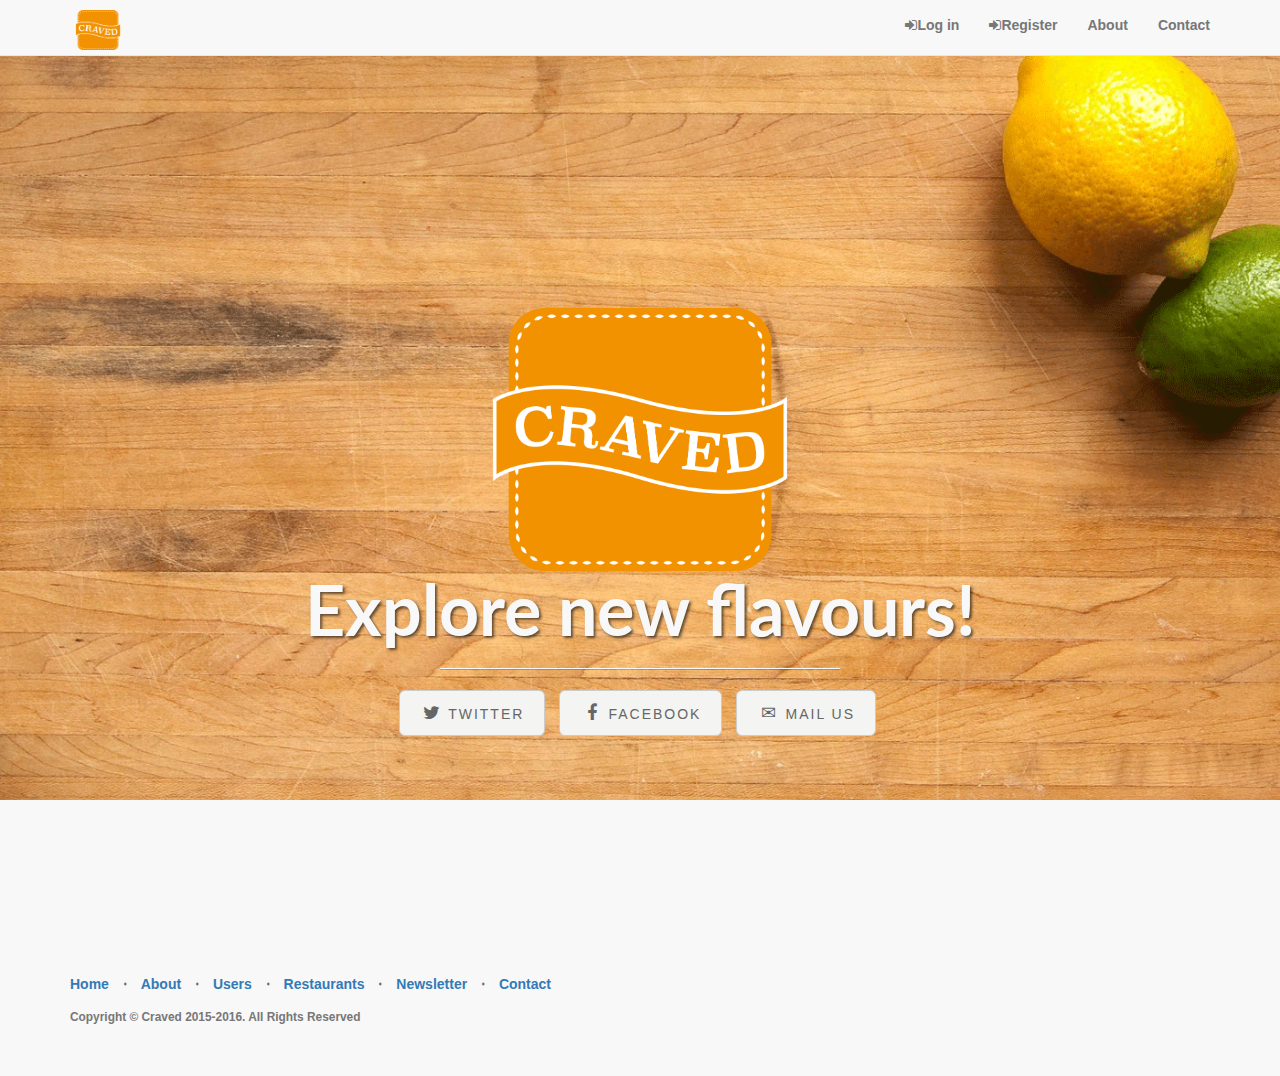
==== development2/index.html @ c383072b "development2" ====
<!DOCTYPE html>
<html lang="en">

<head>

    <meta charset="utf-8">
    <meta http-equiv="X-UA-Compatible" content="IE=edge">
    <meta name="viewport" content="width=device-width, initial-scale=1">
    <meta name="description" content="">
    <meta name="author" content="Bjorn Engels">

    <title>Craved - A new way to discover delicous dishes</title>

    <!-- Bootstrap Core CSS -->
    <link href="assets/css/bootstrap.min.css" rel="stylesheet">

    <!-- Custom CSS -->
    <link href="assets/css/landing-page.css" rel="stylesheet">

    <!-- Form Style CSs -->
    <link rel="stylesheet" type="text/css" href="assets/css/startpagina_style.css" />

    <!-- jQuery -->
    <script src="js/jquery.js "></script>

    <!-- Bootstrap Core JavaScript -->
    <script src="js/bootstrap.min.js "></script>

    <!-- Javascript files -->
    <script type="text/javascript " src="js/script.js "></script>
    <script type="text/javascript" src="http://code.jquery.com/jquery-1.11.0.min.js"></script>
    <script type="text/javascript" src="js/jquery.validate.min.js"></script>
    <script type="text/javascript" src="js/additional-methods.min.js"></script>
    <script type="text/javascript" src="js/main.js"></script>

    <!-- Custom Fonts -->
    <link href="font-awesome/css/font-awesome.min.css" rel="stylesheet" type="text/css">
    <link href="http://fonts.googleapis.com/css?family=Lato:300,400,700,300italic,400italic,700italic" rel="stylesheet" type="text/css">



    <!-- HTML5 Shim and Respond.js IE8 support of HTML5 elements and media queries -->
    <!-- WARNING: Respond.js doesn't work if you view the page via file:// -->
    <!--[if lt IE 9]>
        <script src="https://oss.maxcdn.com/libs/html5shiv/3.7.0/html5shiv.js"></script>
        <script src="https://oss.maxcdn.com/libs/respond.js/1.4.2/respond.min.js"></script>
    <![endif]-->

    <!-- Favicons -->
    <link rel="icon" href="favicon.ico" type="image/x-icon" />
</head>

<body>
    <!-- Favicons -->
    <link rel="apple-touch-icon" sizes="57x57" href="images/favicon/apple-touch-icon-57x57.png">
    <link rel="apple-touch-icon" sizes="60x60" href="images/favicon/apple-touch-icon-60x60.png">
    <link rel="apple-touch-icon" sizes="72x72" href="images/favicon/apple-touch-icon-72x72.png">
    <link rel="apple-touch-icon" sizes="76x76" href="images/favicon/apple-touch-icon-76x76.png">
    <link rel="apple-touch-icon" sizes="114x114" href="images/favicon/apple-touch-icon-114x114.png">
    <link rel="apple-touch-icon" sizes="120x120" href="images/favicon/apple-touch-icon-120x120.png">
    <link rel="apple-touch-icon" sizes="144x144" href="images/favicon/apple-touch-icon-144x144.png">
    <link rel="apple-touch-icon" sizes="152x152" href="images/favicon/apple-touch-icon-152x152.png">
    <link rel="apple-touch-icon" sizes="180x180" href="images/favicon/apple-touch-icon-180x180.png">
    <link rel="icon" type="image/png" href="http://www.craved.be/img/favicon/favicon-32x32.png" sizes="32x32">
    <link rel="icon" type="image/png" href="http://www.craved.be/img/favicon/android-chrome-192x192.png" sizes="192x192">
    <link rel="icon" type="image/png" href="http://www.craved.be/img/favicon/favicon-96x96.png" sizes="96x96">
    <link rel="icon" type="image/png" href="http://www.craved.be/img/favicon/favicon-16x16.png" sizes="16x16">
    <link rel="icon" href="http://www.craved.be/img/favicon/favicon-32x32.png" sizes="32x32" />
    <link rel="icon" href="http://www.craved.be/img/favicon/favicon-48x48.png" sizes="48x48" />
    <link rel="icon" href="http://www.craved.be/favicon.ico" sizes="48x48" />
    <link rel="icon" href="http://www.craved.be/img/favicon/favicon-32x32.ico" sizes="32x32x" />
    <link rel="manifest" href="images/favicon/manifest.json">
    <link rel="mask-icon" href="images/favicon/safari-pinned-tab.svg" color="#5bbad5">
    <meta name="msapplication-TileColor" content="#da532c">
    <meta name="msapplication-TileImage" content="/mstile-144x144.png">
    <meta name="theme-color" content="#ffffff">

    <!-- Navigation -->
    <a name="start"></a>
    <nav class="navbar navbar-default navbar-fixed-top topnav" role="navigation">
        <div class="container topnav">
            <!-- Brand and toggle get grouped for better mobile display -->
            <div class="navbar-header">
                <button type="button" class="navbar-toggle" data-toggle="collapse" data-target="#bs-example-navbar-collapse-1">
                    <span class="sr-only">Toggle navigation</span>
                    <span class="icon-bar"></span>
                    <span class="icon-bar"></span>
                    <span class="icon-bar"></span>
                </button>
                <div id="topicon">
                    <a href="#about"><img id="topicon" class="img-responsive" style="max-height:40px;margin-bottom:5px;margin-top:10px;margin-left:5px;" src="images/craved-icon.png"></a>
                </div>
				              <div style="float:left;">   
							</div>
            </div>
            <!-- Collect the nav links, forms, and other content for toggling -->
            <div class="collapse navbar-collapse" id="bs-example-navbar-collapse-1">
                <ul class="nav navbar-nav navbar-right">
                    
					   <li>
                        <a href="login.php"><i class="fa fa-sign-in"></i>Log in</a>
                    </li>
					   <li>
                        <a href="signup.php"><i class="fa fa-sign-in"></i>Register</a>
                    </li>
					<li>
                        <a href="#about">About</a>
                    </li>
                    <li>
                        <a href="#contact">Contact</a>
                    </li>
                </ul>
            </div>
            <!-- /.navbar-collapse -->
        </div>
        <!-- /.container -->
    </nav>

    <!-- Header -->
    <a name="about"></a>
    <div class="intro-header">
        <div class="container">

            <div class="row">
                <div class="col-lg-12">
                    <div class="intro-message">
					<ul class="list-inline intro-social-buttons">
							<li>
                            </li>
							<li>
                            </li>
                        </ul>
                        <img id="toplogo" class="img-responsive logo center-block" src="images/craved-icon.png">
                        <h1>Explore new flavours!</h1>
                        <hr class="intro-divider">
                        <ul class="list-inline intro-social-buttons">
                            <li>
                                <a href="https://twitter.com/cravedofficial" class="btn btn-default btn-lg"><i class="fa fa-twitter fa-fw"></i> <span class="network-name">Twitter</span></a>
                            </li>
                            <li>
                                <a href="https://www.facebook.com/Craved-1664484917159709/" class="btn btn-default btn-lg"><i class="fa fa-facebook fa-fw"></i> <span class="network-name">Facebook</span></a>
                            </li>
                            <li>
                                <a href="mailto:info@craved.be" class="btn btn-default btn-lg"><i class="fa glyphicon-envelope fa-fw"></i> <span class="network-name">Mail us</span></a>
                            </li>
                        </ul>
                    </div>
                </div>
            </div>

        </div>
        <!-- /.container -->

    </div>
    <!-- /.intro-header -->

    <!-- Page Content -->

    
        <!-- /.container -->

    </div>
    <!-- /.banner -->

    <!-- Footer -->
    <footer>
        <div class="container ">
            <div class="row ">
                <div class="col-lg-12 ">
                    <ul class="list-inline ">
                        <li>
                            <a href="# ">Home</a>
                        </li>
                        <li class="footer-menu-divider ">&sdot;</li>
                        <li>
                            <a href="#about ">About</a>
                        </li>
                        <li class="footer-menu-divider ">&sdot;</li>
                        <li>
                            <a href="#users ">Users</a>
                        </li>
                        <li class="footer-menu-divider ">&sdot;</li>
                        <li>
                            <a href="#restaurants ">Restaurants</a>
                        </li>
                        <li class="footer-menu-divider ">&sdot;</li>
                        <li>
                            <a href="#newsletter ">Newsletter</a>
                        </li>
                        <li class="footer-menu-divider ">&sdot;</li>
                        <li>
                            <a href="#contact ">Contact</a>
                        </li>
                    </ul>
                    <p class="copyright text-muted small ">Copyright &copy; Craved 2015-2016. All Rights Reserved</p>
                </div>
            </div>
        </div>
    </footer>


</body>

</html>
---- development2/assets/css/landing-page.css ----
/*!
 * Start Bootstrap - Landing Page Bootstrap Theme (http://startbootstrap.com)
 * Code licensed under the Apache License v2.0.
 * For details, see http://www.apache.org/licenses/LICENSE-2.0.
 */

body,
html {
    width: 100%;
    height: 100%;
}

body,
h1,
h2,
h3,
h4,
h5,
h6 {
    font-family: "Lato","Helvetica Neue",Helvetica,Arial,sans-serif;
    font-weight: 700;
}

.topnav {
    font-size: 14px; 
}

.lead {
    font-size: 18px;
    font-weight: 400;
}

.intro-header {
    padding-top: 50px; /* If you're making other pages, make sure there is 50px of padding to make sure the navbar doesn't overlap content! */
    padding-bottom: 50px;
    text-align: center;
    color: #f8f8f8;
    background: url(../../images/intro-bg.gif) no-repeat center center;
    background-size: cover;
    max-height:800px;
}

.intro-message {
    position: relative;
    padding-top: 20%;
    padding-bottom: 20%;
}

.intro-message > h1 {
    margin: 0;
    text-shadow: 2px 2px 3px rgba(0,0,0,0.6);
    font-size: 5em;
}

.intro-divider {
    width: 400px;
    border-top: 1px solid #f8f8f8;
    border-bottom: 1px solid rgba(0,0,0,0.2);
}

.intro-message > h3 {
    text-shadow: 2px 2px 3px rgba(0,0,0,0.6);
}

@media(max-width:767px) {
    .intro-message {
        padding-bottom: 15%;
    }

    .intro-message > h1 {
        font-size: 3em;
    }

    ul.intro-social-buttons > li {
        display: block;
        margin-bottom: 20px;
        padding: 0;
    }

    ul.intro-social-buttons > li:last-child {
        margin-bottom: 0;
    }

    .intro-divider {
        width: 100%;
    }
}

.network-name {
    text-transform: uppercase;
    font-size: 14px;
    font-weight: 400;
    letter-spacing: 2px;
}

.content-section-a {
    padding: 50px 0;
    background-color: #f8f8f8;
}

.content-section-b {
    padding: 50px 0;
    border-top: 1px solid #e7e7e7;
    border-bottom: 1px solid #e7e7e7;
}

.section-heading {
    margin-bottom: 30px;
}

.section-heading-spacer {
    float: left;
    width: 200px;
    border-top: 3px solid #e7e7e7;
}

.banner {
    padding: 100px 0;
    color: #f8f8f8;
    background: url(../../images/scroll.jpg) no-repeat center center;
    background-size: cover;
}

.banner h2 {
    margin: 0;
    text-shadow: 2px 2px 3px rgba(0,0,0,0.6);
    font-size: 3em;
}

.banner ul {
    margin-bottom: 0;
}

.banner-social-buttons {
    float: right;
    margin-top: 0;
}

@media(max-width:1199px) {
    ul.banner-social-buttons {
        float: left;
        margin-top: 15px;
    }
}

@media(max-width:767px) {
    .banner h2 {
        margin: 0;
        text-shadow: 2px 2px 3px rgba(0,0,0,0.6);
        font-size: 3em;
    }

    ul.banner-social-buttons > li {
        display: block;
        margin-bottom: 20px;
        padding: 0;
    }

    ul.banner-social-buttons > li:last-child {
        margin-bottom: 0;
    }
}

footer {
    padding: 50px 0;
    background-color: #f8f8f8;
}

p.copyright {
    margin: 15px 0 0;
}

.logo {
    background: transparent;
    max-width:300px;
    max-height: 300px;
}

.center {
    display:table-cell;
    vertical-align:middle;
    float:none;
}

/*
	LOGIN
*/
@import url(http://fonts.googleapis.com/css?family=Source+Sans+Pro:400,700,700italic,400italic);

body {font-family: 'Source Sans Pro', sans-serif; font-size: 14px; color: #666;}

#lean_overlay {
    position: fixed;
    z-index:100;
    top: 0px;
    left: 0px;
    height:100%;
    width:100%;
    background: #000;
    display: none;
}

.popupContainer{
	position:absolute;
	width:330px;
	height: auto;
	left:45%;
	top:80px;
	background: #FFF;
}

#modal_trigger {margin:100px auto; width:100px; display:block;}

.btn {padding:10px 20px; background: #F4F4F2;}
.btn_red {background: #ED6347; color: #FFF;}

.btn:hover {background: #E4E4E2;}
.btn_red:hover {background: #C12B05;}

a.btn {color:#666; text-align: center; text-decoration: none;}
a.btn_red {color: #FFF;}

.one_half {width:50%; display: block; float:left;}
.one_half.last {width:45%; margin-left:5%;}

/* Popup Styles*/
.popupHeader {font-size:16px; text-transform: uppercase;}
.popupHeader {background:#F4F4F2; position:relative; padding:10px 20px; border-bottom:1px solid #DDD; font-weight:bold;}
.popupHeader .modal_close {position: absolute; right: 0; top:0; padding:10px 15px; background:#E4E4E2; cursor: pointer; color:#aaa; font-size:16px;}

.popupBody {padding:20px;}


/* Social Login Form */
.social_login {}
.social_login .social_box {display:block; clear:both; padding:10px; margin-bottom: 10px; background: #F4F4F2; overflow: hidden;}
.social_login .icon {display:block; width:10px; padding:5px 10px; margin-right: 10px; float:left; color:#FFF; font-size:16px; text-align: center;} 
.social_login .fb .icon {background:#3B5998;}
.social_login .google .icon {background:#DD4B39;}
.social_login .icon_title {display:block; padding:5px 0; float:left; font-weight: bold; font-size: 16px; color:#777;}
.social_login .social_box:hover {background: #E4E4E2;}

.centeredText {text-align: center; margin: 20px 0; clear: both; overflow: hidden; text-transform: uppercase;}

.action_btns {clear:both; overflow: hidden;}
.action_btns a {display: block;}

/* User Login Form */
.user_login {display: none;}
.user_login label {display: block; margin-bottom:5px;}
.user_login input[type="text"], .user_login input[type="email"], .user_login input[type="password"] {display: block; width:90%; padding: 10px; border:1px solid #DDD; color:#666;}
.user_login input[type="checkbox"] {float:left; margin-right:5px;}
.user_login input[type="checkbox"]+label {float:left;}

.user_login .checkbox {margin-bottom: 10px; clear: both; overflow: hidden;}
.forgot_password {display:block; margin: 20px 0 10px; clear: both; overflow: hidden; text-decoration: none; color:#ED6347;}

/* User Register Form */
.user_register {display: none;}
.user_register label {display: block; margin-bottom:5px;}
.user_register input[type="text"], .user_register input[type="email"], .user_register input[type="password"] {display: block; width:90%; padding: 10px; border:1px solid #DDD; color:#666;}
.user_register input[type="checkbox"] {float:left; margin-right:5px;}
.user_register input[type="checkbox"]+label {float:left;}

.user_register .checkbox {margin-bottom: 10px; clear: both; overflow: hidden;}
---- development2/assets/css/startpagina_style.css ----
@import url(http://fonts.googleapis.com/css?family=Open+Sans:300italic,400italic,600italic,700italic,800italic,400,300,600,700,800);
/* font-family: 'Open Sans', 'sans-serif'; */

body {
	background: url(images/bg.png);
}

.contact-form {
	width: 350px;
	margin: 30px auto 0px auto;
	border: 1px solid #f8f8f8;
	box-shadow: 0px 0px 0px 1px rgba(0,0,0,0.1) inset;
	padding: 15px;
	box-sizing: border-box;
	background: #ffffff;
}

.contact-form form {
	margin: 0px;
}

.contact-form h1 {
	text-align: center;
	margin-top: 0px;
	font-family: 'Open Sans', 'sans-serif';
	font-weight: 300;
}

.contact-form h2 {
	text-align: center;
	font-family: 'Open Sans', 'sans-serif';
	font-weight: 300;
}

.control-group {
	margin-bottom: 10px;
}

.control-group label {
	font-family: 'Open Sans', 'sans-serif';
	font-weight: 400;
}

.control-group input[type="text"] {
	width: 100%;
	height: 30px;
	border: 1px solid #e5e5e5;
	outline: none;
	padding: 0px 0px 0px 40px;
	font-family: 'Open Sans', 'sans-serif';
	font-size: 16px;
}

.control-group textarea {
	width: 100%;
	max-width: 100%;
	min-height: 120px;
	border: 1px solid #e5e5e5;
	outline: none;
	padding: 5px 5px 5px 40px;
	font-family: 'Open Sans', 'sans-serif';
	font-size: 14px;
}

.control-group input[type="submit"] {
	width: 100%;
	margin: 0px;
	padding: 10px 0px 10px 0px;
	outline: none;
	text-align: center;
	font-family: 'Open Sans', 'sans-serif';
	font-size: 14px;
	font-weight: 700;
	color: #ffffff;
	border: 1px solid #9ab358;
	background: #b8d837;
	background: -moz-linear-gradient(top, #b8d837 0%, #99bd0d 100%);
	background: -webkit-gradient(linear, left top, left bottom, color-stop(0%,#b8d837), color-stop(100%,#99bd0d));
	background: -webkit-linear-gradient(top, #b8d837 0%,#99bd0d 100%);
	background: -o-linear-gradient(top, #b8d837 0%,#99bd0d 100%);
	background: -ms-linear-gradient(top, #b8d837 0%,#99bd0d 100%);
	background: linear-gradient(to bottom, #b8d837 0%,#99bd0d 100%);
	filter: progid:DXImageTransform.Microsoft.gradient( startColorstr='#b8d837', endColorstr='#99bd0d',GradientType=0 );
}

.control-group input[type="submit"]:hover {
	cursor: pointer;
	background: #99bd0d;
	background: -moz-linear-gradient(top, #99bd0d 0%, #b8d837 100%);
	background: -webkit-gradient(linear, left top, left bottom, color-stop(0%,#99bd0d), color-stop(100%,#b8d837));
	background: -webkit-linear-gradient(top, #99bd0d 0%,#b8d837 100%);
	background: -o-linear-gradient(top, #99bd0d 0%,#b8d837 100%);
	background: -ms-linear-gradient(top, #99bd0d 0%,#b8d837 100%);
	background: linear-gradient(to bottom, #99bd0d 0%,#b8d837 100%);
	filter: progid:DXImageTransform.Microsoft.gradient( startColorstr='#99bd0d', endColorstr='#b8d837',GradientType=0 );
}

.no-margin {
	margin: 0px; 
}

.contact-form label.error, div#errors {
	border: 1px solid #F07F73 !important;
	margin-bottom: 3px;
	background: #F07F73;
	padding-left: 5px;
	color: #ffffff;
	font-family: 'Open Sans', 'sans-serif';    
}

div#errors{
    display:none;
}

.contact-form #msg_submitting{
    display:none;
}

.contact-form #msg_submitted{
    display:none;
}

/* Input icons */
.control-group .fullname { background: url(images/user.png) no-repeat 4px center; }
.control-group .email {	background: url(images/mail.png) no-repeat 4px center; }
.control-group .phone {	background: url(images/phone.png) no-repeat 4px center; }
.control-group .message { background: url(images/message.png) no-repeat 4px 4px; }
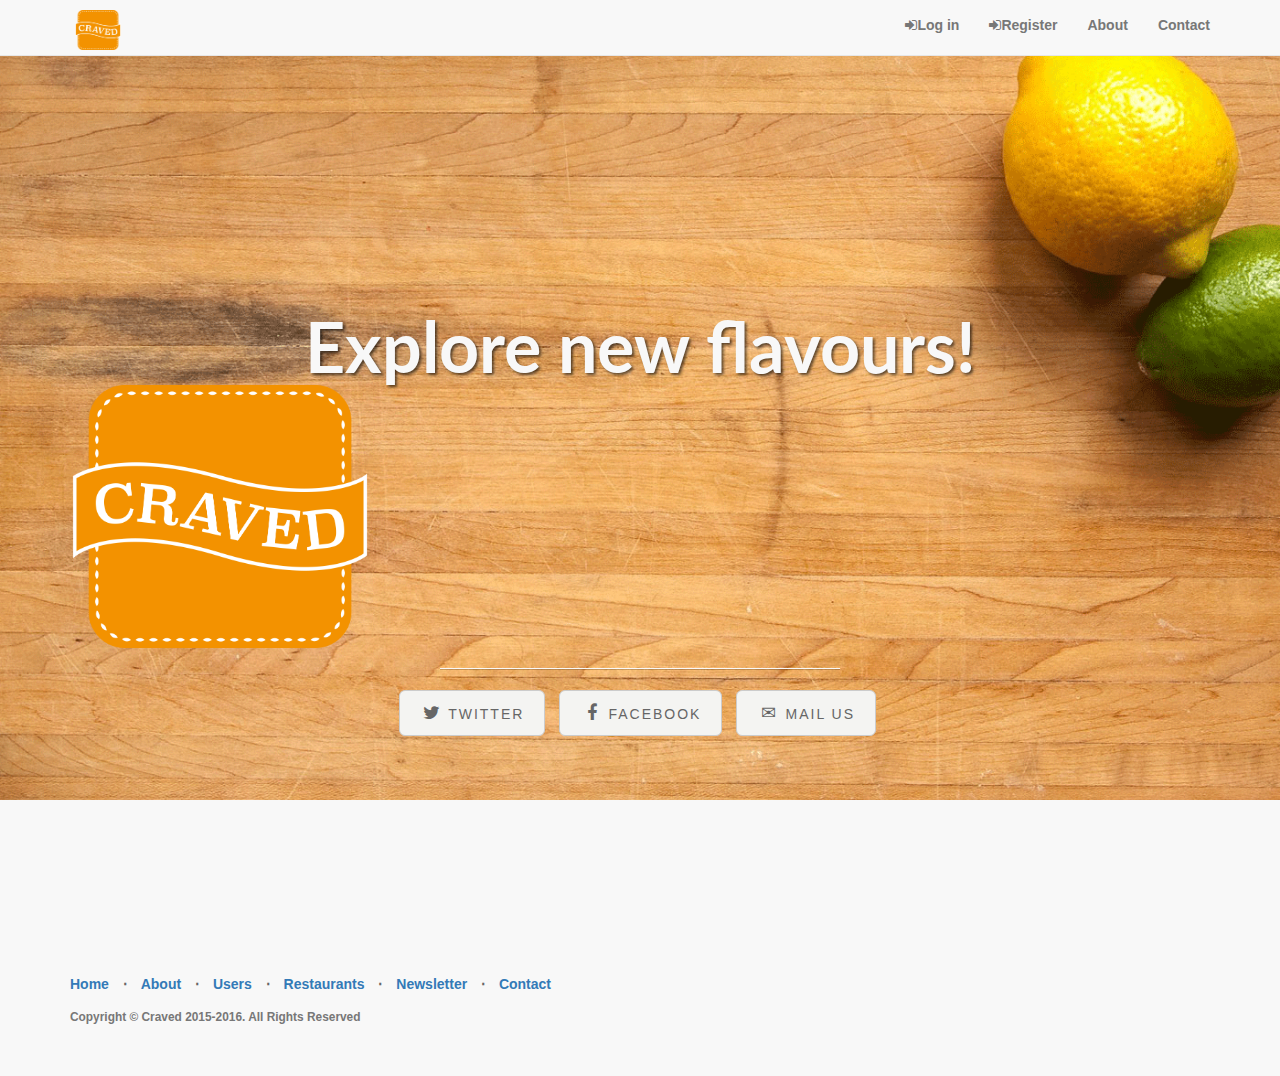
==== commit 5e91d5ff: "authorize.php" ====
--- a/development2/index.html
+++ b/development2/index.html
@@ -21,17 +21,17 @@
     <link rel="stylesheet" type="text/css" href="assets/css/startpagina_style.css" />
 
     <!-- jQuery -->
-    <script src="js/jquery.js "></script>
+    <script src="assets/js/jquery.js "></script>
 
     <!-- Bootstrap Core JavaScript -->
-    <script src="js/bootstrap.min.js "></script>
+    <script src="assets/js/bootstrap.min.js "></script>
 
     <!-- Javascript files -->
-    <script type="text/javascript " src="js/script.js "></script>
-    <script type="text/javascript" src="http://code.jquery.com/jquery-1.11.0.min.js"></script>
-    <script type="text/javascript" src="js/jquery.validate.min.js"></script>
-    <script type="text/javascript" src="js/additional-methods.min.js"></script>
-    <script type="text/javascript" src="js/main.js"></script>
+    <script type="text/javascript " src="assets/js/script.js "></script>
+    <script type="text/javascript" src="assets/http://code.jquery.com/jquery-1.11.0.min.js"></script>
+    <script type="text/javascript" src="assets/js/jquery.validate.min.js"></script>
+    <script type="text/javascript" src="assets/js/additional-methods.min.js"></script>
+    <script type="text/javascript" src="assets/js/main.js"></script>
 
     <!-- Custom Fonts -->
     <link href="font-awesome/css/font-awesome.min.css" rel="stylesheet" type="text/css">
@@ -130,8 +130,8 @@
 							<li>
                             </li>
                         </ul>
+                        <h1>Explore new flavours!</h1>
                         <img id="toplogo" class="img-responsive logo center-block" src="images/craved-icon.png">
-                        <h1>Explore new flavours!</h1>
                         <hr class="intro-divider">
                         <ul class="list-inline intro-social-buttons">
                             <li>
